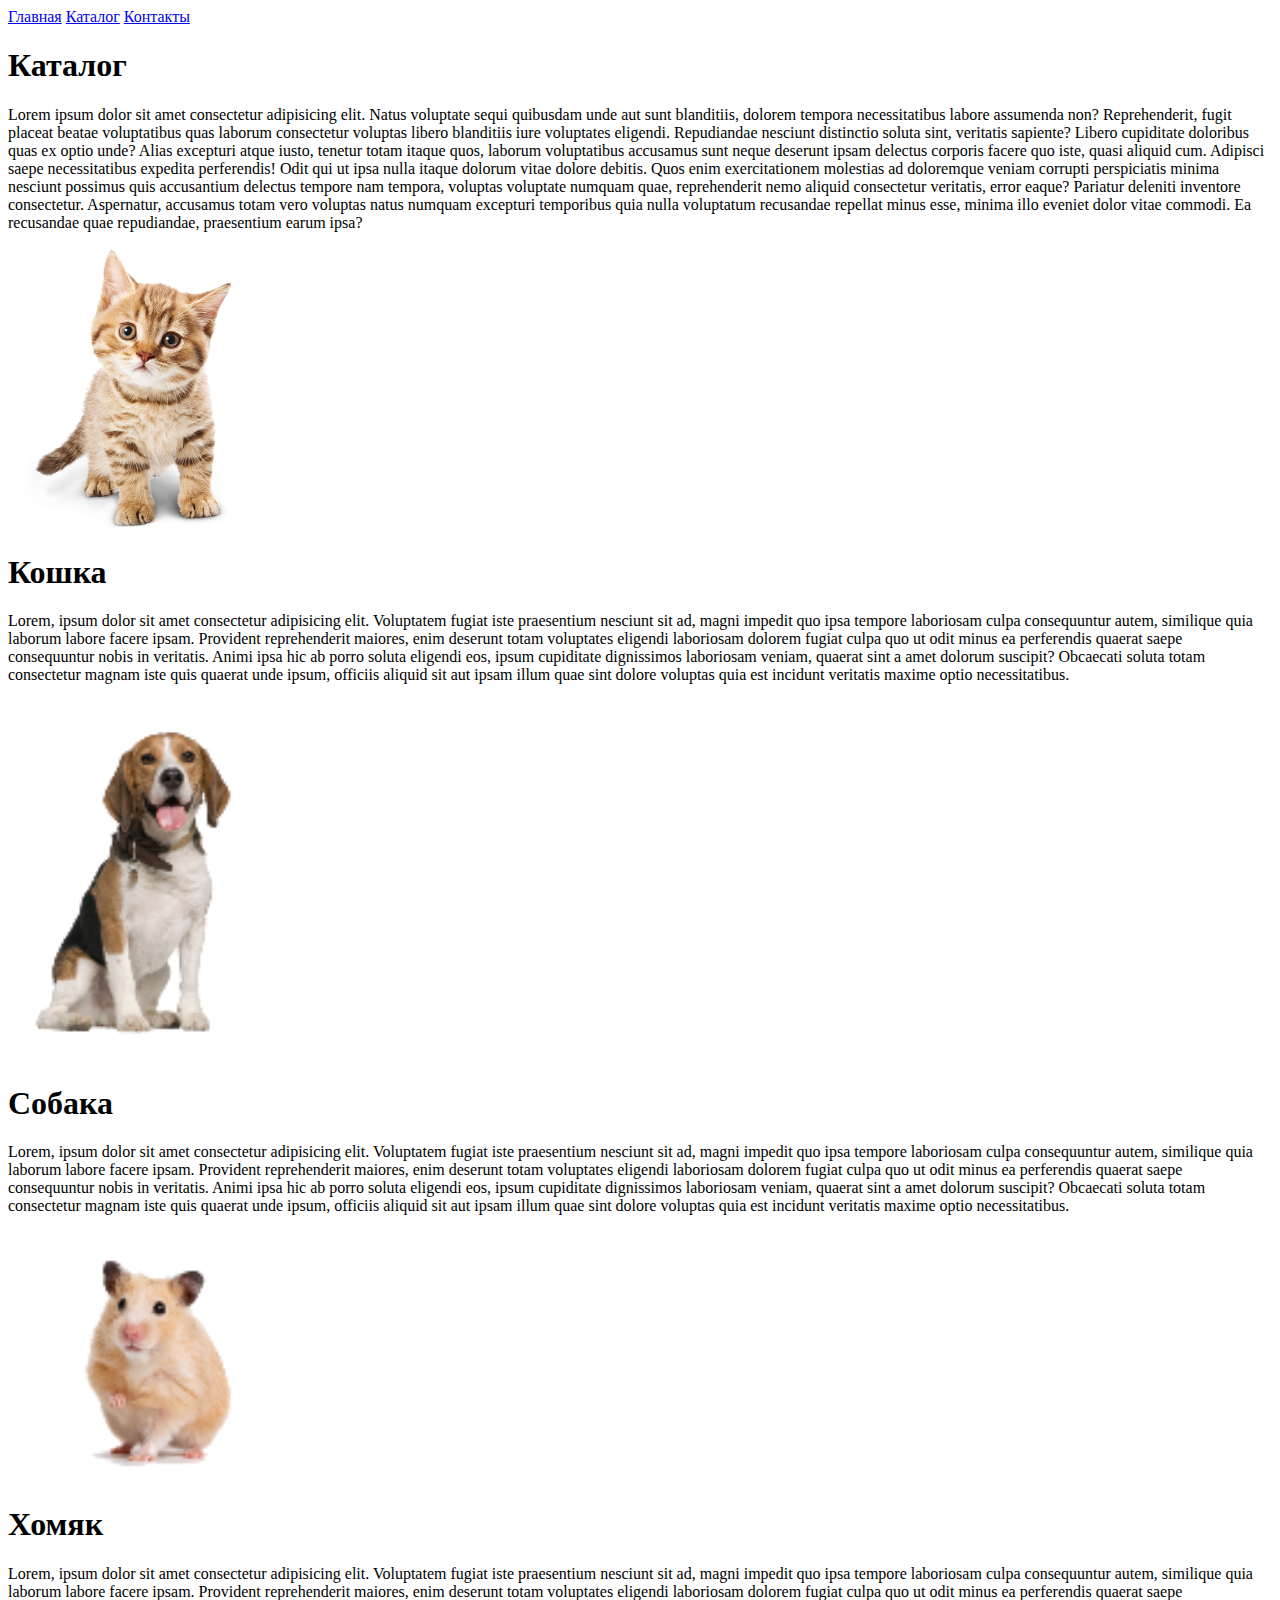
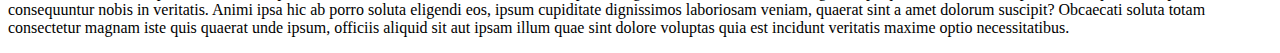
==== catalog/catalog.html @ dafe2f51 "финиш" ====
<!DOCTYPE html>
<html lang="en">

<head>
    <meta charset="UTF-8">
    <meta http-equiv="X-UA-Compatible" content="IE=edge">
    <meta name="viewport" content="width=device-width, initial-scale=1.0">
    <title>Каталог</title>
</head>

<body>
    <a href="../index.html">Главная</a>
    <a href="catalog.html">Каталог</a>
    <a href="#">Контакты</a>
    <h1>Каталог</h1>
    <p>Lorem ipsum dolor sit amet consectetur adipisicing elit. Natus voluptate sequi quibusdam unde aut sunt blanditiis, dolorem tempora necessitatibus labore assumenda non? Reprehenderit, fugit placeat beatae voluptatibus quas laborum consectetur voluptas
        libero blanditiis iure voluptates eligendi. Repudiandae nesciunt distinctio soluta sint, veritatis sapiente? Libero cupiditate doloribus quas ex optio unde? Alias excepturi atque iusto, tenetur totam itaque quos, laborum voluptatibus accusamus
        sunt neque deserunt ipsam delectus corporis facere quo iste, quasi aliquid cum. Adipisci saepe necessitatibus expedita perferendis! Odit qui ut ipsa nulla itaque dolorum vitae dolore debitis. Quos enim exercitationem molestias ad doloremque veniam
        corrupti perspiciatis minima nesciunt possimus quis accusantium delectus tempore nam tempora, voluptas voluptate numquam quae, reprehenderit nemo aliquid consectetur veritatis, error eaque? Pariatur deleniti inventore consectetur. Aspernatur,
        accusamus totam vero voluptas natus numquam excepturi temporibus quia nulla voluptatum recusandae repellat minus esse, minima illo eveniet dolor vitae commodi. Ea recusandae quae repudiandae, praesentium earum ipsa?</p>
    <img src="../img/cat.png" alt="Кошка" width="250">
    <h1>Кошка</h1>
    <p>Lorem, ipsum dolor sit amet consectetur adipisicing elit. Voluptatem fugiat iste praesentium nesciunt sit ad, magni impedit quo ipsa tempore laboriosam culpa consequuntur autem, similique quia laborum labore facere ipsam. Provident reprehenderit maiores,
        enim deserunt totam voluptates eligendi laboriosam dolorem fugiat culpa quo ut odit minus ea perferendis quaerat saepe consequuntur nobis in veritatis. Animi ipsa hic ab porro soluta eligendi eos, ipsum cupiditate dignissimos laboriosam veniam,
        quaerat sint a amet dolorum suscipit? Obcaecati soluta totam consectetur magnam iste quis quaerat unde ipsum, officiis aliquid sit aut ipsam illum quae sint dolore voluptas quia est incidunt veritatis maxime optio necessitatibus.</p>
    <img src="../img/собака.png" alt="собака" width="250">
    <h1>Собака</h1>
    <p>Lorem, ipsum dolor sit amet consectetur adipisicing elit. Voluptatem fugiat iste praesentium nesciunt sit ad, magni impedit quo ipsa tempore laboriosam culpa consequuntur autem, similique quia laborum labore facere ipsam. Provident reprehenderit maiores,
        enim deserunt totam voluptates eligendi laboriosam dolorem fugiat culpa quo ut odit minus ea perferendis quaerat saepe consequuntur nobis in veritatis. Animi ipsa hic ab porro soluta eligendi eos, ipsum cupiditate dignissimos laboriosam veniam,
        quaerat sint a amet dolorum suscipit? Obcaecati soluta totam consectetur magnam iste quis quaerat unde ipsum, officiis aliquid sit aut ipsam illum quae sint dolore voluptas quia est incidunt veritatis maxime optio necessitatibus.</p>
    <img src="../img/хомяк.png" alt="хомяк" width="250">
    <h1>Хомяк</h1>
    <p>Lorem, ipsum dolor sit amet consectetur adipisicing elit. Voluptatem fugiat iste praesentium nesciunt sit ad, magni impedit quo ipsa tempore laboriosam culpa consequuntur autem, similique quia laborum labore facere ipsam. Provident reprehenderit maiores,
        enim deserunt totam voluptates eligendi laboriosam dolorem fugiat culpa quo ut odit minus ea perferendis quaerat saepe consequuntur nobis in veritatis. Animi ipsa hic ab porro soluta eligendi eos, ipsum cupiditate dignissimos laboriosam veniam,
        quaerat sint a amet dolorum suscipit? Obcaecati soluta totam consectetur magnam iste quis quaerat unde ipsum, officiis aliquid sit aut ipsam illum quae sint dolore voluptas quia est incidunt veritatis maxime optio necessitatibus.</p>
</body>

</html>
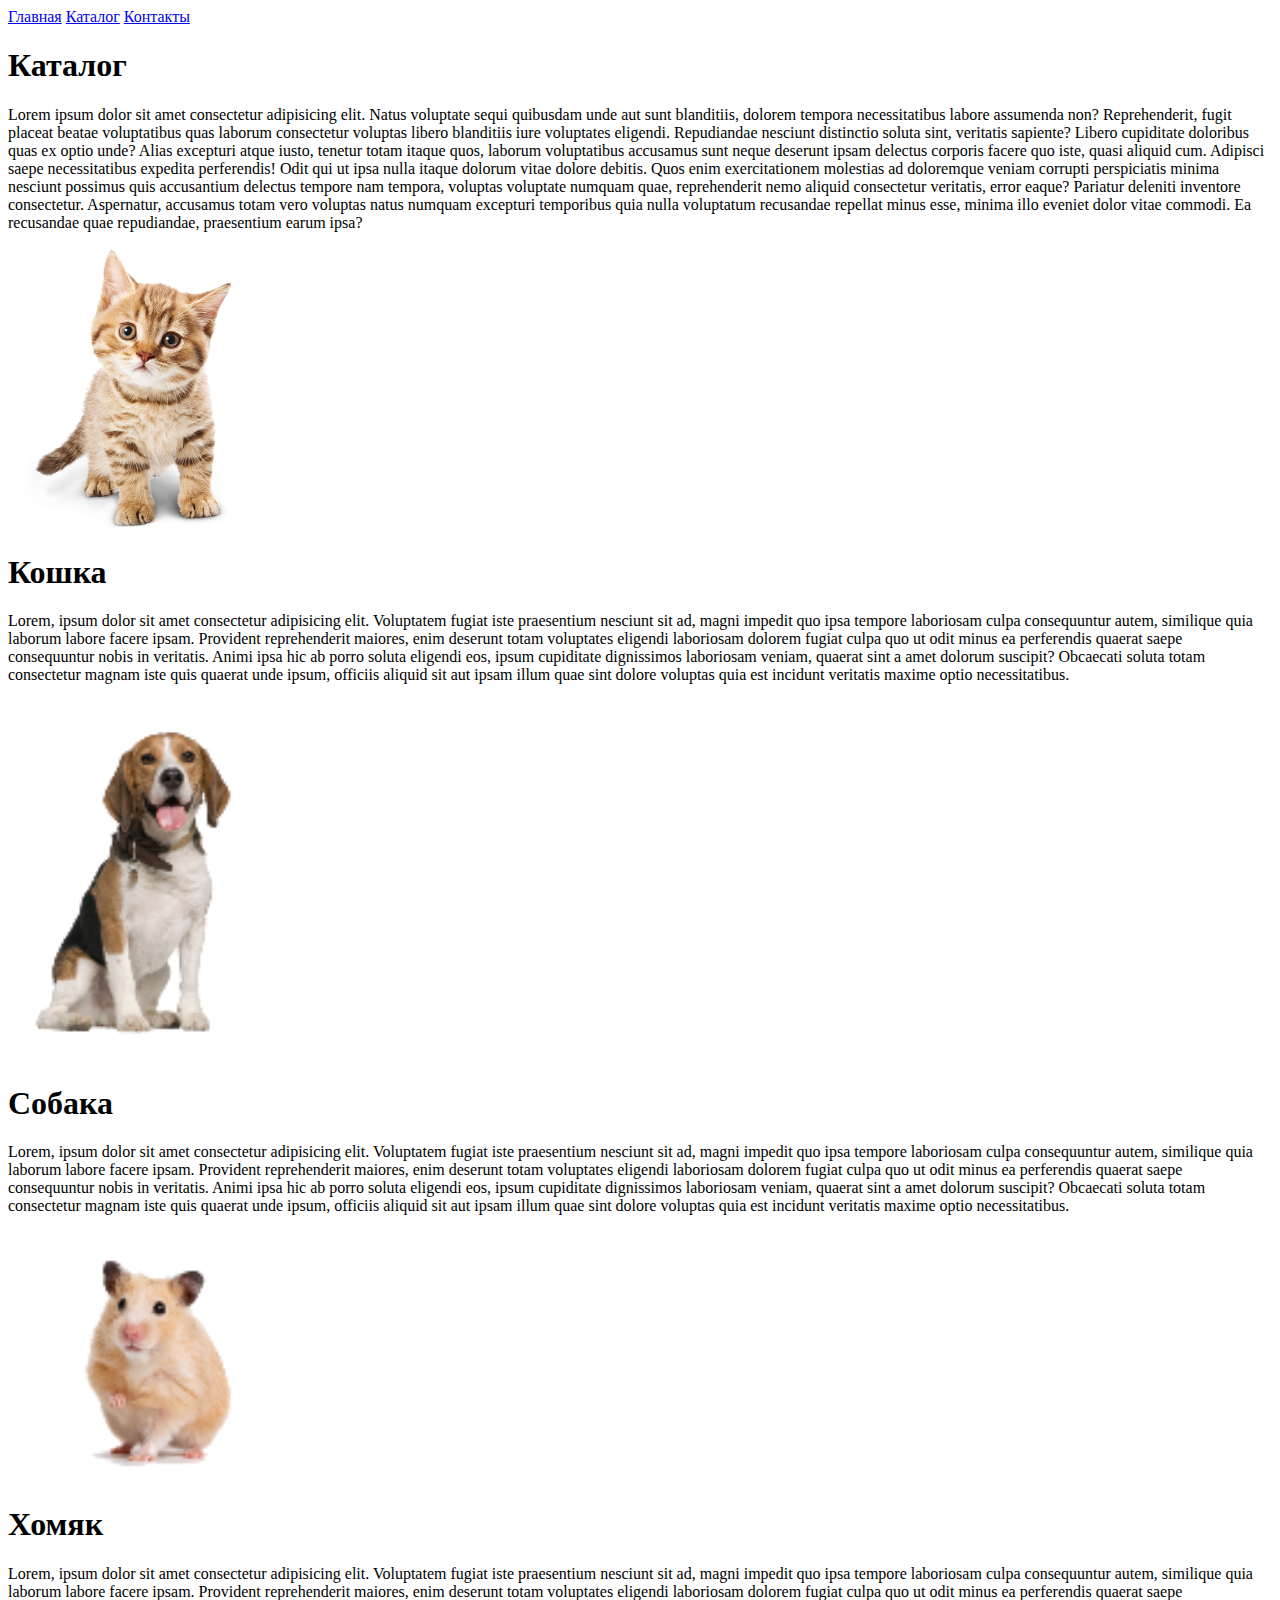
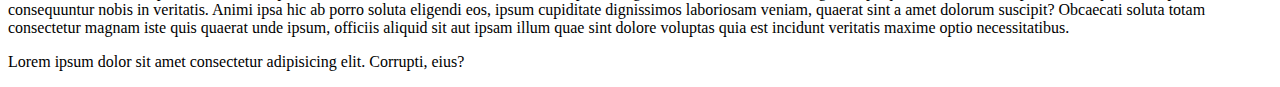
==== commit 7f46e667: "finish2" ====
--- a/catalog/catalog.html
+++ b/catalog/catalog.html
@@ -33,6 +33,7 @@
     <p>Lorem, ipsum dolor sit amet consectetur adipisicing elit. Voluptatem fugiat iste praesentium nesciunt sit ad, magni impedit quo ipsa tempore laboriosam culpa consequuntur autem, similique quia laborum labore facere ipsam. Provident reprehenderit maiores,
         enim deserunt totam voluptates eligendi laboriosam dolorem fugiat culpa quo ut odit minus ea perferendis quaerat saepe consequuntur nobis in veritatis. Animi ipsa hic ab porro soluta eligendi eos, ipsum cupiditate dignissimos laboriosam veniam,
         quaerat sint a amet dolorum suscipit? Obcaecati soluta totam consectetur magnam iste quis quaerat unde ipsum, officiis aliquid sit aut ipsam illum quae sint dolore voluptas quia est incidunt veritatis maxime optio necessitatibus.</p>
+    <p>Lorem ipsum dolor sit amet consectetur adipisicing elit. Corrupti, eius?</p>
 </body>
 
 </html>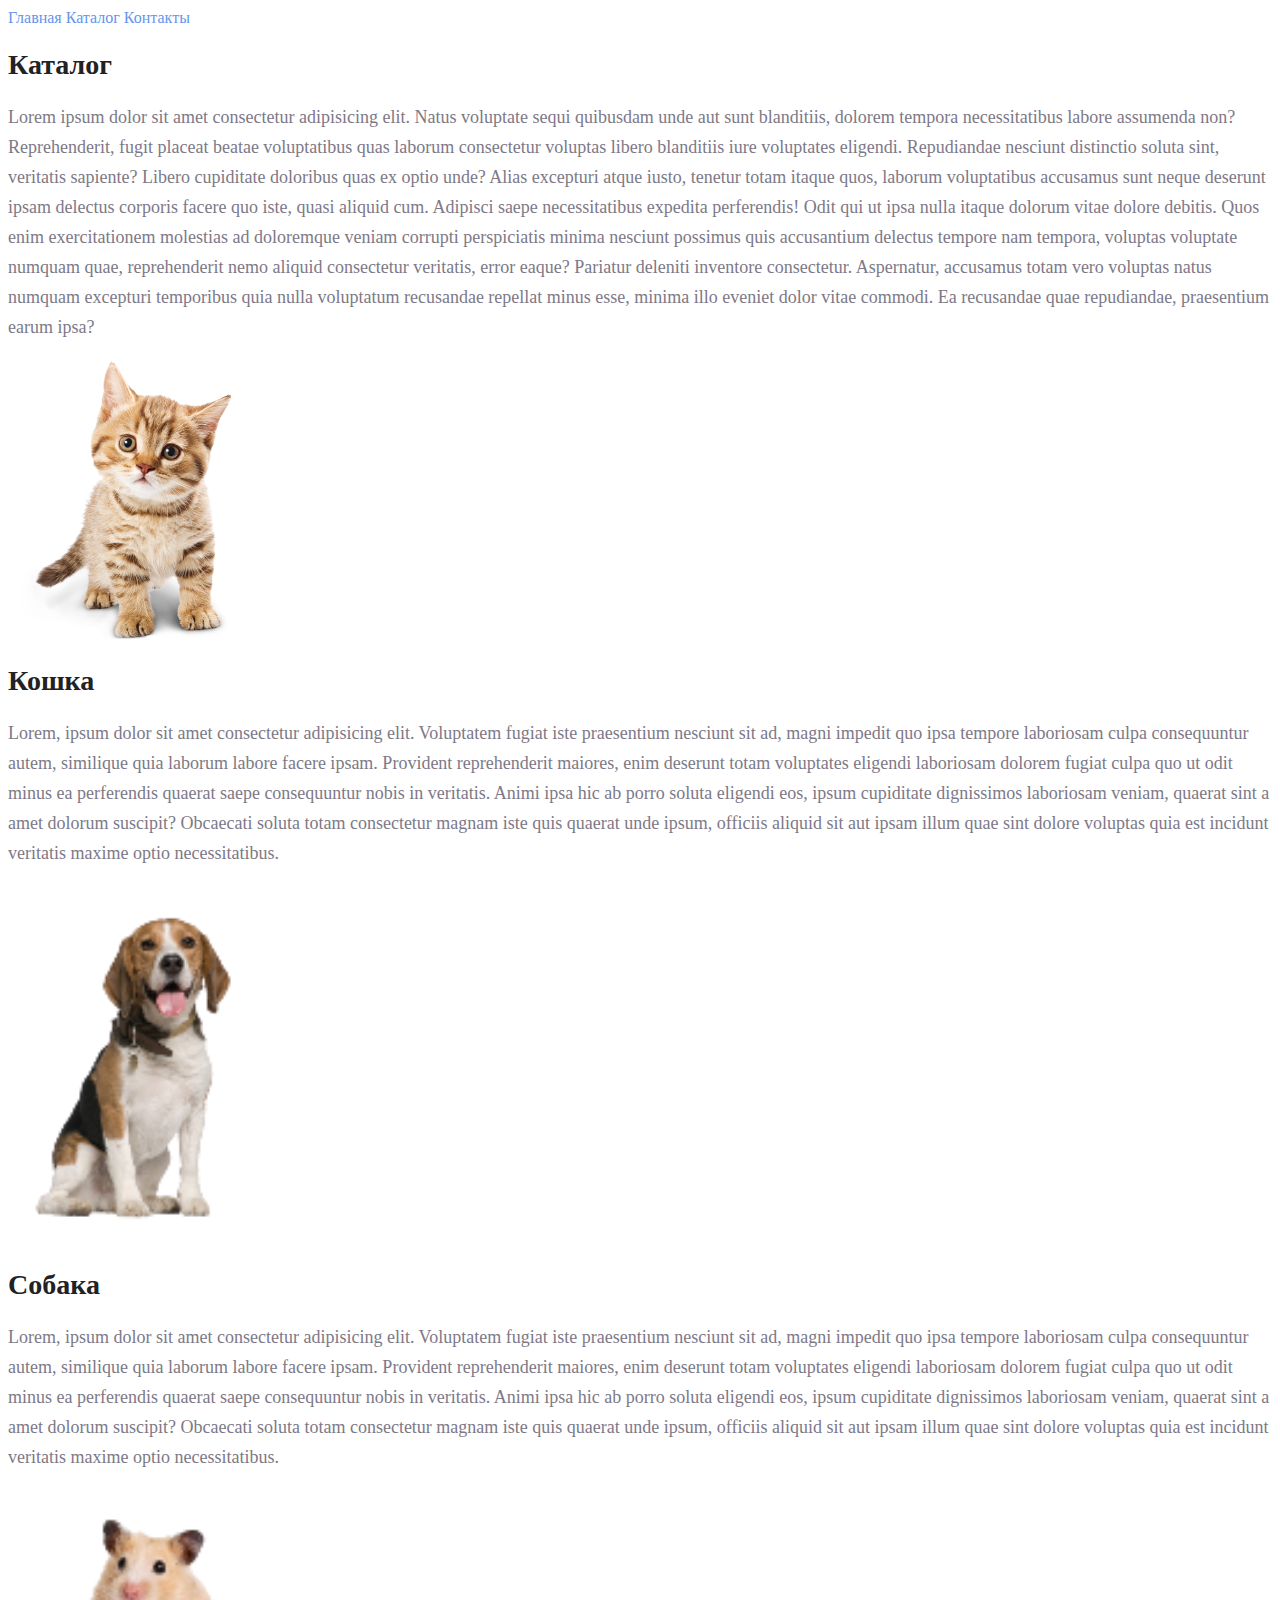
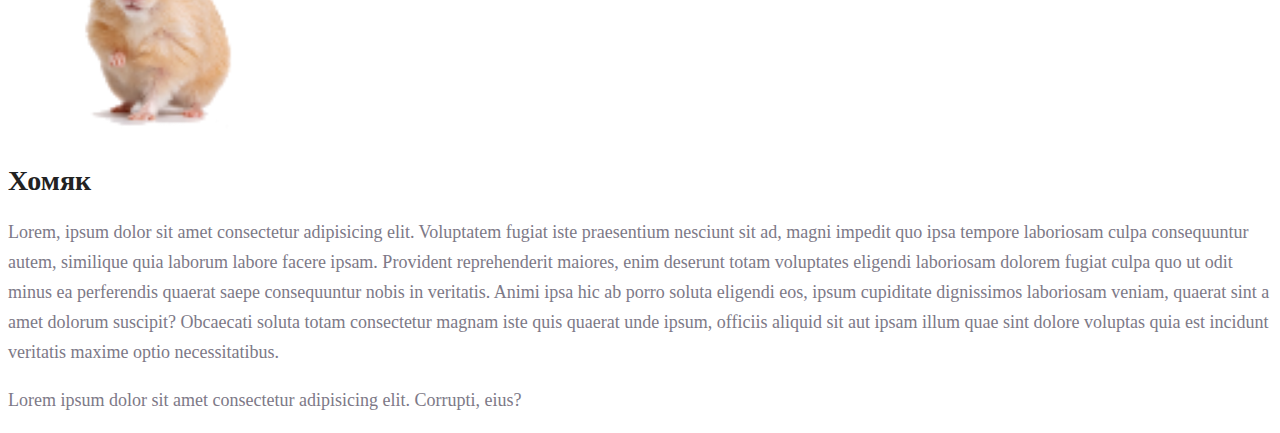
==== commit 46e06870: "lesson03" ====
--- a/catalog/catalog.html
+++ b/catalog/catalog.html
@@ -6,34 +6,35 @@
     <meta http-equiv="X-UA-Compatible" content="IE=edge">
     <meta name="viewport" content="width=device-width, initial-scale=1.0">
     <title>Каталог</title>
+    <link rel="stylesheet" href="../style.css">
 </head>
 
 <body>
-    <a href="../index.html">Главная</a>
-    <a href="catalog.html">Каталог</a>
-    <a href="#">Контакты</a>
-    <h1>Каталог</h1>
-    <p>Lorem ipsum dolor sit amet consectetur adipisicing elit. Natus voluptate sequi quibusdam unde aut sunt blanditiis, dolorem tempora necessitatibus labore assumenda non? Reprehenderit, fugit placeat beatae voluptatibus quas laborum consectetur voluptas
+    <a class="menu__link" href="../index.html">Главная</a>
+    <a class="menu__link" href="catalog.html">Каталог</a>
+    <a class="menu__link" href="#">Контакты</a>
+    <h1 class="title">Каталог</h1>
+    <p class="text">Lorem ipsum dolor sit amet consectetur adipisicing elit. Natus voluptate sequi quibusdam unde aut sunt blanditiis, dolorem tempora necessitatibus labore assumenda non? Reprehenderit, fugit placeat beatae voluptatibus quas laborum consectetur voluptas
         libero blanditiis iure voluptates eligendi. Repudiandae nesciunt distinctio soluta sint, veritatis sapiente? Libero cupiditate doloribus quas ex optio unde? Alias excepturi atque iusto, tenetur totam itaque quos, laborum voluptatibus accusamus
         sunt neque deserunt ipsam delectus corporis facere quo iste, quasi aliquid cum. Adipisci saepe necessitatibus expedita perferendis! Odit qui ut ipsa nulla itaque dolorum vitae dolore debitis. Quos enim exercitationem molestias ad doloremque veniam
         corrupti perspiciatis minima nesciunt possimus quis accusantium delectus tempore nam tempora, voluptas voluptate numquam quae, reprehenderit nemo aliquid consectetur veritatis, error eaque? Pariatur deleniti inventore consectetur. Aspernatur,
         accusamus totam vero voluptas natus numquam excepturi temporibus quia nulla voluptatum recusandae repellat minus esse, minima illo eveniet dolor vitae commodi. Ea recusandae quae repudiandae, praesentium earum ipsa?</p>
     <img src="../img/cat.png" alt="Кошка" width="250">
-    <h1>Кошка</h1>
-    <p>Lorem, ipsum dolor sit amet consectetur adipisicing elit. Voluptatem fugiat iste praesentium nesciunt sit ad, magni impedit quo ipsa tempore laboriosam culpa consequuntur autem, similique quia laborum labore facere ipsam. Provident reprehenderit maiores,
+    <h1 class="title">Кошка</h1>
+    <p class="text">Lorem, ipsum dolor sit amet consectetur adipisicing elit. Voluptatem fugiat iste praesentium nesciunt sit ad, magni impedit quo ipsa tempore laboriosam culpa consequuntur autem, similique quia laborum labore facere ipsam. Provident reprehenderit maiores,
         enim deserunt totam voluptates eligendi laboriosam dolorem fugiat culpa quo ut odit minus ea perferendis quaerat saepe consequuntur nobis in veritatis. Animi ipsa hic ab porro soluta eligendi eos, ipsum cupiditate dignissimos laboriosam veniam,
         quaerat sint a amet dolorum suscipit? Obcaecati soluta totam consectetur magnam iste quis quaerat unde ipsum, officiis aliquid sit aut ipsam illum quae sint dolore voluptas quia est incidunt veritatis maxime optio necessitatibus.</p>
     <img src="../img/собака.png" alt="собака" width="250">
-    <h1>Собака</h1>
-    <p>Lorem, ipsum dolor sit amet consectetur adipisicing elit. Voluptatem fugiat iste praesentium nesciunt sit ad, magni impedit quo ipsa tempore laboriosam culpa consequuntur autem, similique quia laborum labore facere ipsam. Provident reprehenderit maiores,
+    <h1 class="title">Собака</h1>
+    <p class="text">Lorem, ipsum dolor sit amet consectetur adipisicing elit. Voluptatem fugiat iste praesentium nesciunt sit ad, magni impedit quo ipsa tempore laboriosam culpa consequuntur autem, similique quia laborum labore facere ipsam. Provident reprehenderit maiores,
         enim deserunt totam voluptates eligendi laboriosam dolorem fugiat culpa quo ut odit minus ea perferendis quaerat saepe consequuntur nobis in veritatis. Animi ipsa hic ab porro soluta eligendi eos, ipsum cupiditate dignissimos laboriosam veniam,
         quaerat sint a amet dolorum suscipit? Obcaecati soluta totam consectetur magnam iste quis quaerat unde ipsum, officiis aliquid sit aut ipsam illum quae sint dolore voluptas quia est incidunt veritatis maxime optio necessitatibus.</p>
     <img src="../img/хомяк.png" alt="хомяк" width="250">
-    <h1>Хомяк</h1>
-    <p>Lorem, ipsum dolor sit amet consectetur adipisicing elit. Voluptatem fugiat iste praesentium nesciunt sit ad, magni impedit quo ipsa tempore laboriosam culpa consequuntur autem, similique quia laborum labore facere ipsam. Provident reprehenderit maiores,
+    <h1 class="title">Хомяк</h1>
+    <p class="text">Lorem, ipsum dolor sit amet consectetur adipisicing elit. Voluptatem fugiat iste praesentium nesciunt sit ad, magni impedit quo ipsa tempore laboriosam culpa consequuntur autem, similique quia laborum labore facere ipsam. Provident reprehenderit maiores,
         enim deserunt totam voluptates eligendi laboriosam dolorem fugiat culpa quo ut odit minus ea perferendis quaerat saepe consequuntur nobis in veritatis. Animi ipsa hic ab porro soluta eligendi eos, ipsum cupiditate dignissimos laboriosam veniam,
         quaerat sint a amet dolorum suscipit? Obcaecati soluta totam consectetur magnam iste quis quaerat unde ipsum, officiis aliquid sit aut ipsam illum quae sint dolore voluptas quia est incidunt veritatis maxime optio necessitatibus.</p>
-    <p>Lorem ipsum dolor sit amet consectetur adipisicing elit. Corrupti, eius?</p>
+    <p class="text">Lorem ipsum dolor sit amet consectetur adipisicing elit. Corrupti, eius?</p>
 </body>
 
 </html>--- a/style.css
+++ b/style.css
@@ -0,0 +1,32 @@
+a {
+    text-decoration: none;
+}
+
+.menu__link {
+    color: cornflowerblue;
+    font-size: 16px;
+    line-height: 20px;
+}
+
+.title {
+    color: #222222;
+    font-size: 28px;
+    line-height: 36px;
+    font-weight: bold;
+}
+
+.text {
+    font-style: normal;
+    font-weight: 300;
+    font-size: 18px;
+    line-height: 30px;
+    color: #7D7987;
+}
+
+.title__h2 {
+    color: coral;
+    font-style: normal;
+    font-weight: 700;
+    font-size: 36px;
+    line-height: 80px;
+}